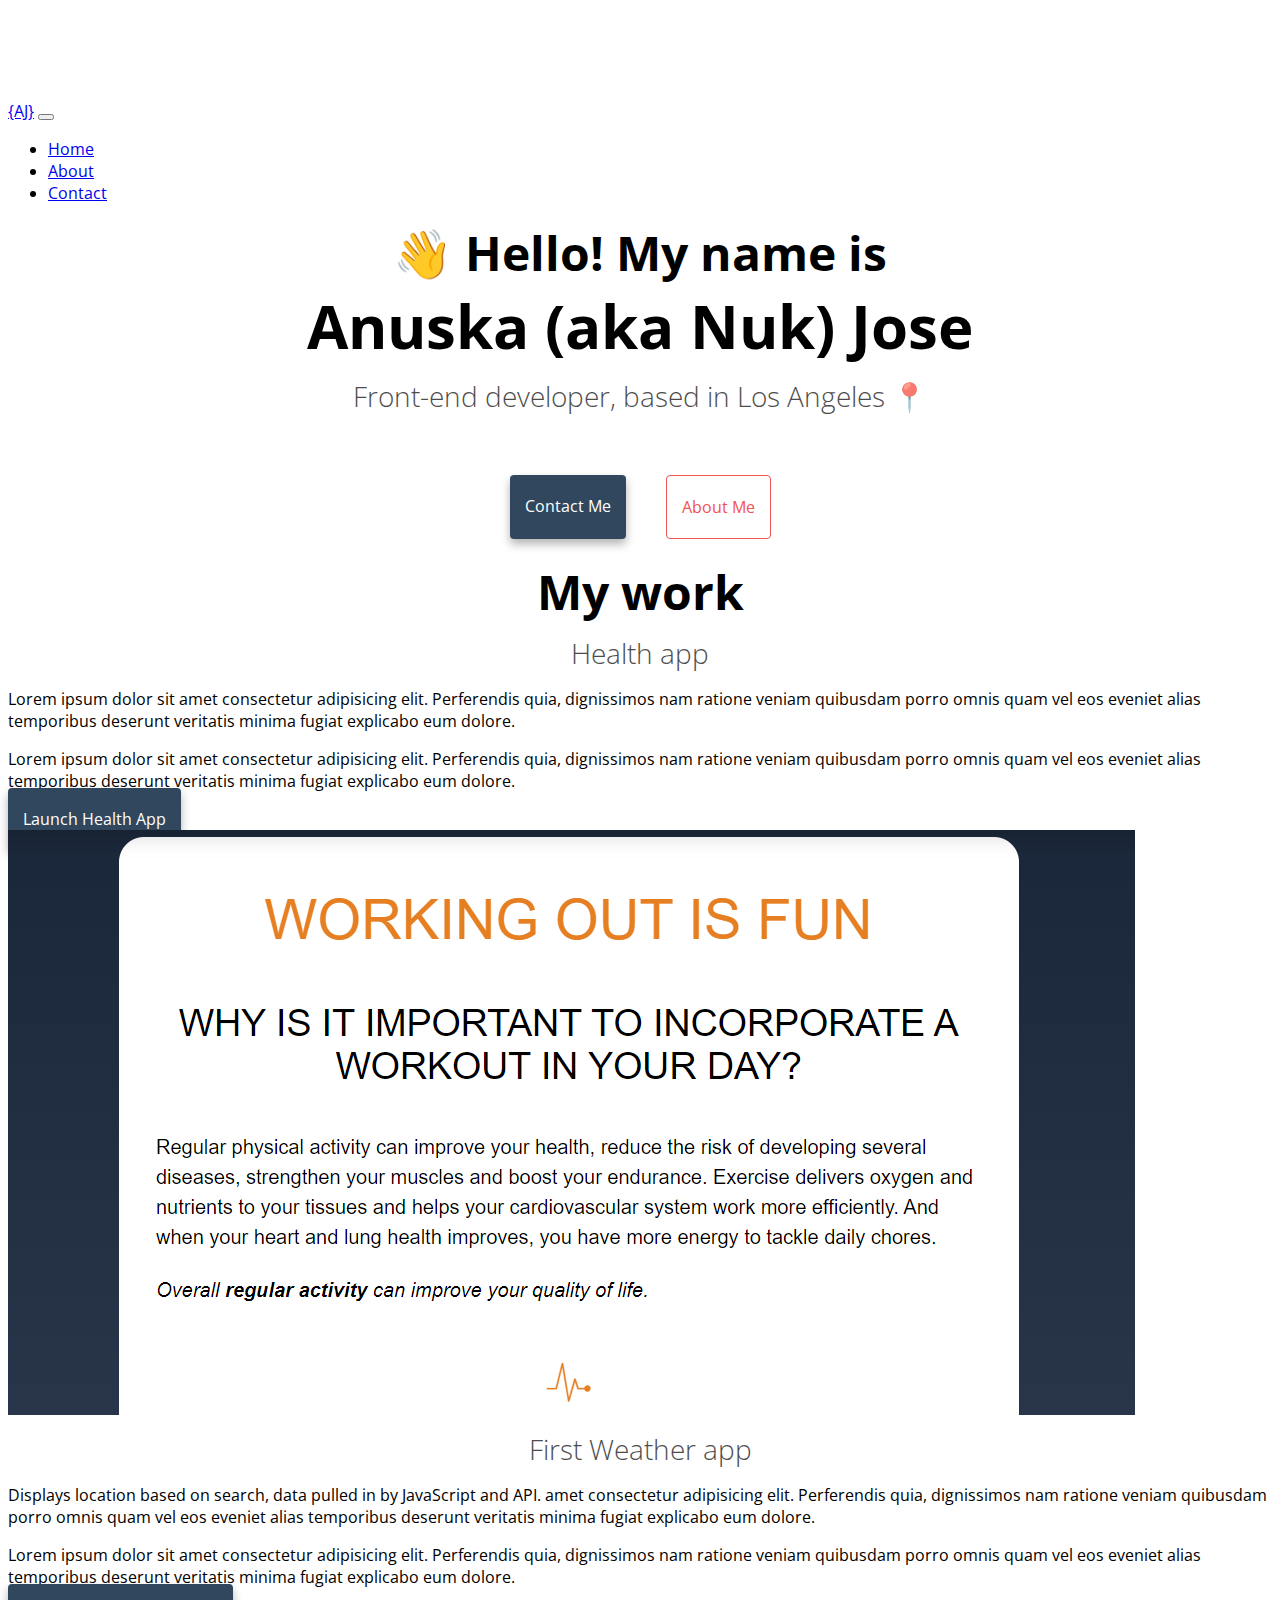
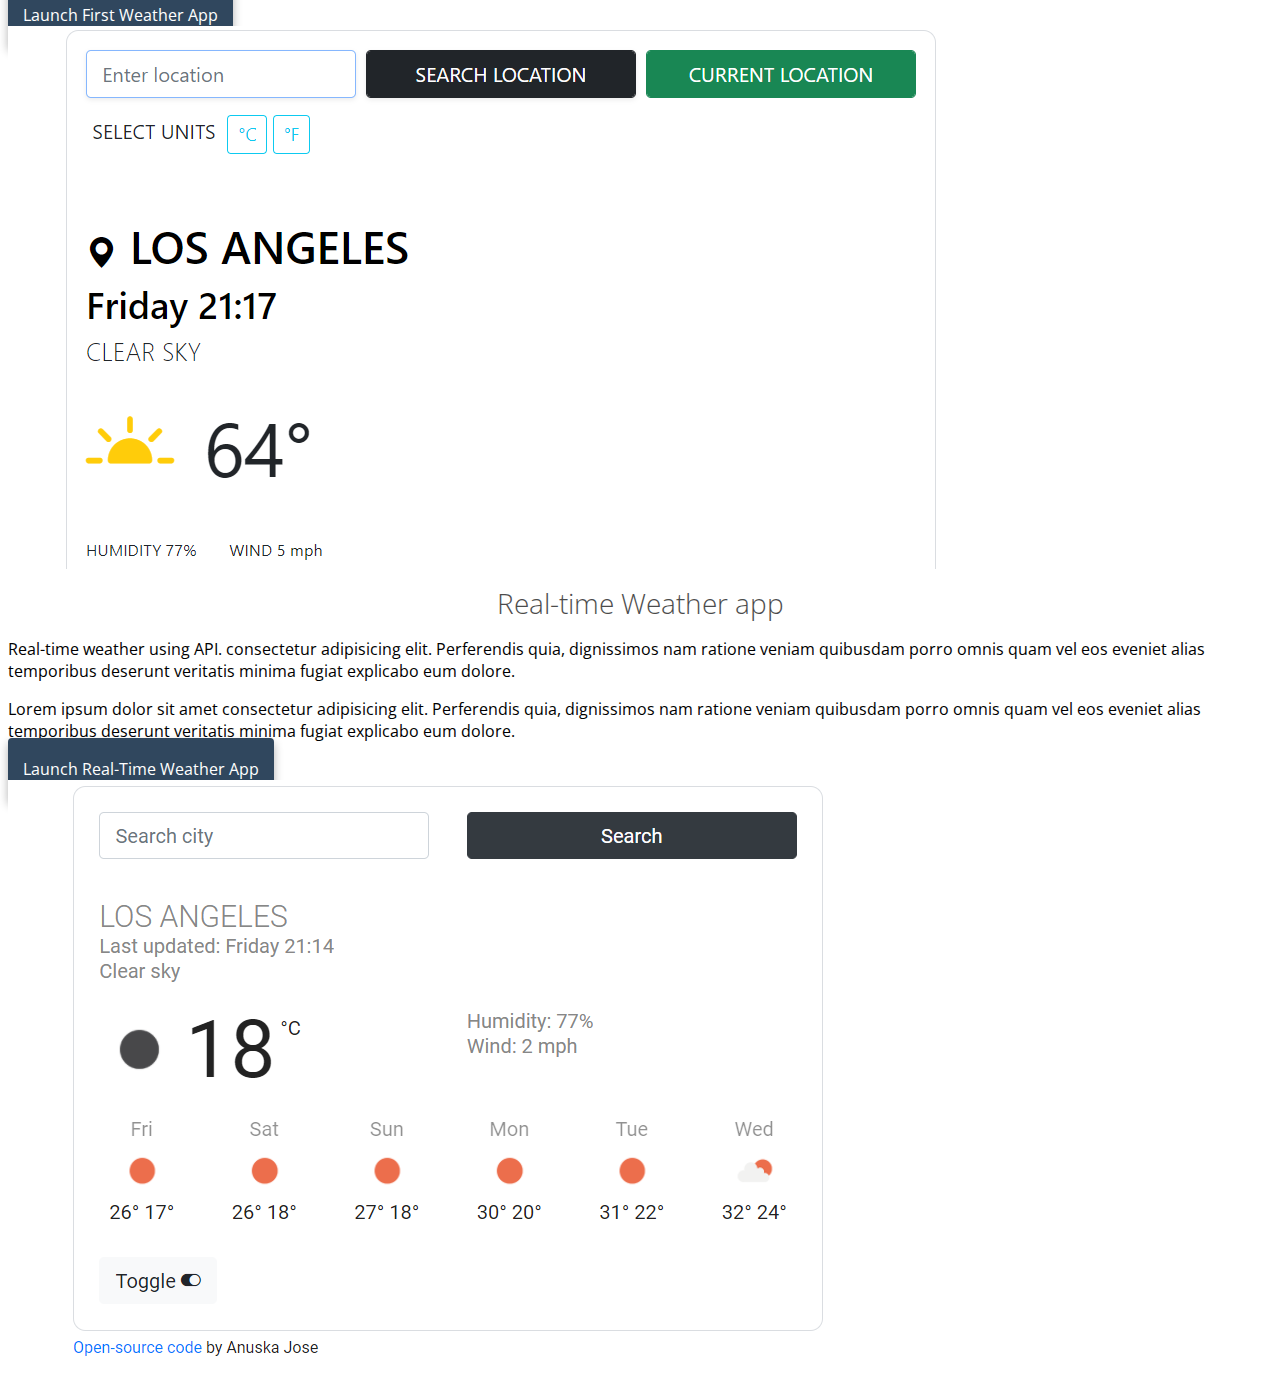
==== index.html @ acf6ad7d "Update about.html was bootstrap" ====
<!DOCTYPE html>
<html lang="en">
<head>
    <meta charset="UTF-8" />
    <meta http-equiv="X-UA-Compatible" content="IE=edge" />
    <meta name="viewport" content="width=device-width, initial-scale=1.0" />
    <link rel="preconnect" href="https://fonts.googleapis.com" />
    <link rel="preconnect" href="https://fonts.gstatic.com" crossorigin>
    <link href="https://fonts.googleapis.com/css2?family=Open+Sans:ital,wght@0,300;0,400;0,600;0,700;1,400&display=swap" rel="stylesheet" />
    <link href="https://cdn.jsdelivr.net/npm/bootstrap@5.0.2/dist/css/bootstrap.min.css" rel="stylesheet" integrity="sha384-EVSTQN3/azprG1Anm3QDgpJLIm9Nao0Yz1ztcQTwFspd3yD65VohhpuuCOmLASjC" crossorigin="anonymous" />
    <script src="https://cdn.jsdelivr.net/npm/bootstrap@5.0.2/dist/js/bootstrap.bundle.min.js" integrity="sha384-MrcW6ZMFYlzcLA8Nl+NtUVF0sA7MsXsP1UyJoMp4YLEuNSfAP+JcXn/tWtIaxVXM" crossorigin="anonymous"></script>
    <link rel="stylesheet" href="src/styles.css" />
    <title>Anuska Jose | Front-end Developer</title>
</head>
<body>
  <nav class="navbar fixed-top navbar-expand-lg navbar-dark bg-dark">
  <div class="container">
    <a class="navbar-brand" href="index.html">{AJ}</a>
    <button class="navbar-toggler" type="button" data-bs-toggle="collapse" data-bs-target="#navbarNav" aria-controls="navbarNav" aria-expanded="false" aria-label="Toggle navigation">
      <span class="navbar-toggler-icon"></span>
    </button>
    <div class="collapse navbar-collapse" id="navbarNav">
      <ul class="navbar-nav">
        <li class="nav-item">
          <a class="nav-link active" aria-current="page" href="index.html">Home</a>
        </li>
        <li class="nav-item">
          <a class="nav-link" href="about.html">About</a>
        </li>
        <!-- <li class="nav-item">
          <a class="nav-link" href="work.html">Work</a>
        </li> -->
        <li class="nav-item">
          <a class="nav-link" href="about.html#contact">Contact</a>
        </li>
      </ul>
    </div>
  </div>
  </nav>
  <div class="homepage">
    <h2><span class="wave">👋</span> Hello! My name is</h2>
    <h1>Anuska (aka Nuk) Jose</h1>
    <h3>Front-end developer, based in Los Angeles 📍</h3>
    <div class="navigation mb-5">
      <a href="about.html#contact" class="contact-link">Contact me</a>
      <a href="about.html" class="about-link">About me</a>
    </div>
  </div>
  <h2 class="mb-4">My work</h2>
  <div class="container">
    <div class="row pb-4">
      <div class="col-sm-6"><h3 class="mb-3">Health app</h2>
        <p>Lorem ipsum dolor sit amet consectetur adipisicing elit. Perferendis quia, dignissimos nam ratione veniam quibusdam porro omnis quam vel eos eveniet alias temporibus deserunt veritatis minima fugiat explicabo eum dolore.</p>
        <p>Lorem ipsum dolor sit amet consectetur adipisicing elit. Perferendis quia, dignissimos nam ratione veniam quibusdam porro omnis quam vel eos eveniet alias temporibus deserunt veritatis minima fugiat explicabo eum dolore.</p>
        <a href="https://www.shecodes.io/workshops/shecodes-basics-2c08e5f7-8f3b-440c-b9a5-8ad15609015e/projects/411037" target="_blank" class="btn app-link">
          Launch Health app
        </a>
      </div>
      <div class="col-sm-6 mt-4"><img src="images/health_app.png" class="img-fluid rounded" alt="Health" /></div>
    </div>
    <div class="row mt-4 pb-4">
      <div class="col-sm-6"><h3 class="mb-3">First Weather app</h2>
        <p>Displays location based on search, data pulled in by JavaScript and API. amet consectetur adipisicing elit. Perferendis quia, dignissimos nam ratione veniam quibusdam porro omnis quam vel eos eveniet alias temporibus deserunt veritatis minima fugiat explicabo eum dolore.</p>
        <p>Lorem ipsum dolor sit amet consectetur adipisicing elit. Perferendis quia, dignissimos nam ratione veniam quibusdam porro omnis quam vel eos eveniet alias temporibus deserunt veritatis minima fugiat explicabo eum dolore.</p>
        <a href="https://suspicious-hermann-8dc6e6.netlify.app/" target="_blank" class="btn app-link">
          Launch First Weather app
        </a>
      </div>
      <div class="col-sm-6 mt-4"><img src="images/first_weather_app.png" class="img-fluid rounded" alt="Weather" /></div>
    </div>
    <div class="row mt-4 pb-4">
      <div class="col-sm-6"><h3 class="mb-3">Real-time Weather app</h2>
        <p>Real-time weather using API. consectetur adipisicing elit. Perferendis quia, dignissimos nam ratione veniam quibusdam porro omnis quam vel eos eveniet alias temporibus deserunt veritatis minima fugiat explicabo eum dolore.</p>
        <p>Lorem ipsum dolor sit amet consectetur adipisicing elit. Perferendis quia, dignissimos nam ratione veniam quibusdam porro omnis quam vel eos eveniet alias temporibus deserunt veritatis minima fugiat explicabo eum dolore.</p>
        <a href="https://peaceful-chandrasekhar-93e662.netlify.app/" target="_blank" class="btn app-link">
          Launch Real-time Weather app
        </a>
      </div>
      <div class="col-sm-6 mt-4"><img src="images/live_weather_app.png" class="img-fluid rounded" alt="Weather" /></div>
    </div>
  </div> 
</body>
</html>
---- src/styles.css ----
body {
    margin-top: 100px;
    font-family: 'Open Sans', sans-serif;
}

h1, h2, h3 {
    text-align: center;
    margin: 0;
}

h1 {
    font-size: 60px;
}

h2 {
    font-size: 48px;
}

h3 {
    font-size: 28px;
    font-weight: 300;
    opacity: 0.7;
    margin-top: 10px;
}

:root {
    --primary-color: #30475E;
    --secondary-color: #F05454;
    --tertiary-color: #DDDDDD;
    --box-shadow: 0 5px 10px rgba(0, 0, 0, 0.3);
}

.about {
    margin: 60px auto;
    max-width: 800px;
}

.navigation {
    display: flex;
    justify-content: center;
    margin-top: 40px;
}

.navigation a {
    margin: 20px;
    border-radius: 4px;
    padding: 20px 15px;
    text-decoration: none;
    text-transform: capitalize;
    font-size: 16px;
}

.contact-link {
    background: var(--primary-color);
    box-shadow: var(--box-shadow);
    color: #fff;
}

.contact-link:hover, .app-link:hover {
    background: var(--secondary-color);
    box-shadow: var(--box-shadow);
    color: #fff;
}

.about-link {
    color: var(--secondary-color);
    border: 1px solid var(--secondary-color);
}

.about-link:hover {
    background: var(--primary-color);
    box-shadow: var(--box-shadow);
    border: 1px solid var(--primary-color);
    color: white;
}

.app-link {
    background: var(--primary-color);
    box-shadow: var(--box-shadow);
    color: #fff;
    border-radius: 4px;
    margin-top: 10px;
    padding: 20px 15px;
    text-decoration: none;
    text-transform: capitalize;
    font-size: 16px;
}

/* ---ABOUT ME---*/
.about-info p {
    font-size: 18px;
    line-height: 1.5;
    text-align: center;
    margin: 20px;
    padding: 20px;
    background: var(--tertiary-color);
    color: var(--primary-color);
    border-radius: 4px;
}

.email-link {
    display: flex;
    justify-content: center;
    color: var(--secondary-color);
    font-size: 24px;
    text-decoration: none;
}

.email-link:hover {
    color: var(--primary-color);
    text-align: center;
    display: block;
    text-decoration: none;
    cursor: help;
}

/*---EMOJI WAVE---*/
.wave {
  animation-name: wave-animation;
  animation-duration: 2.5s;
  animation-iteration-count: initial;
  transform-origin: 70% 70%;
  display: inline-block;
}

@keyframes wave-animation {
    0% { transform: rotate( 0.0deg) }
   10% { transform: rotate(14.0deg) }
   20% { transform: rotate(-8.0deg) }
   30% { transform: rotate(14.0deg) }
   40% { transform: rotate(-4.0deg) }
   50% { transform: rotate(10.0deg) }
   60% { transform: rotate( 0.0deg) }
  100% { transform: rotate( 0.0deg) }
}
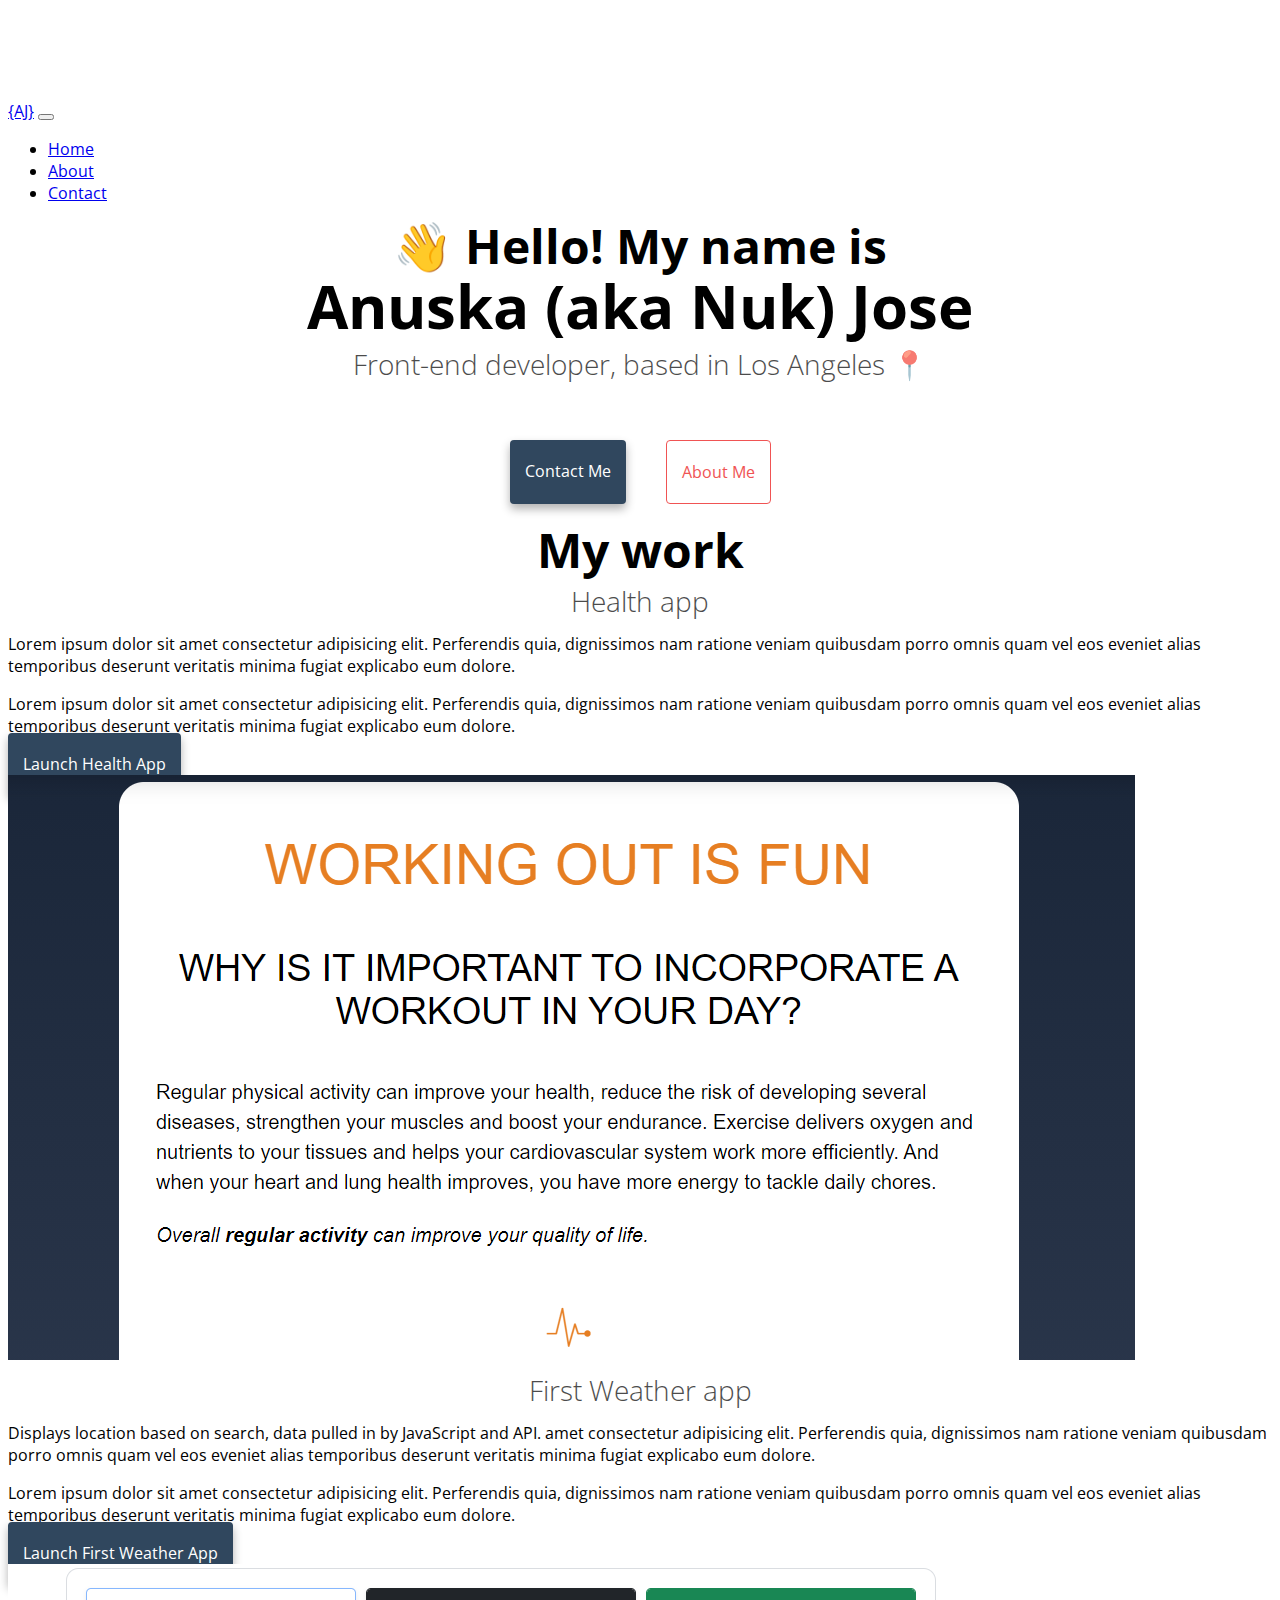
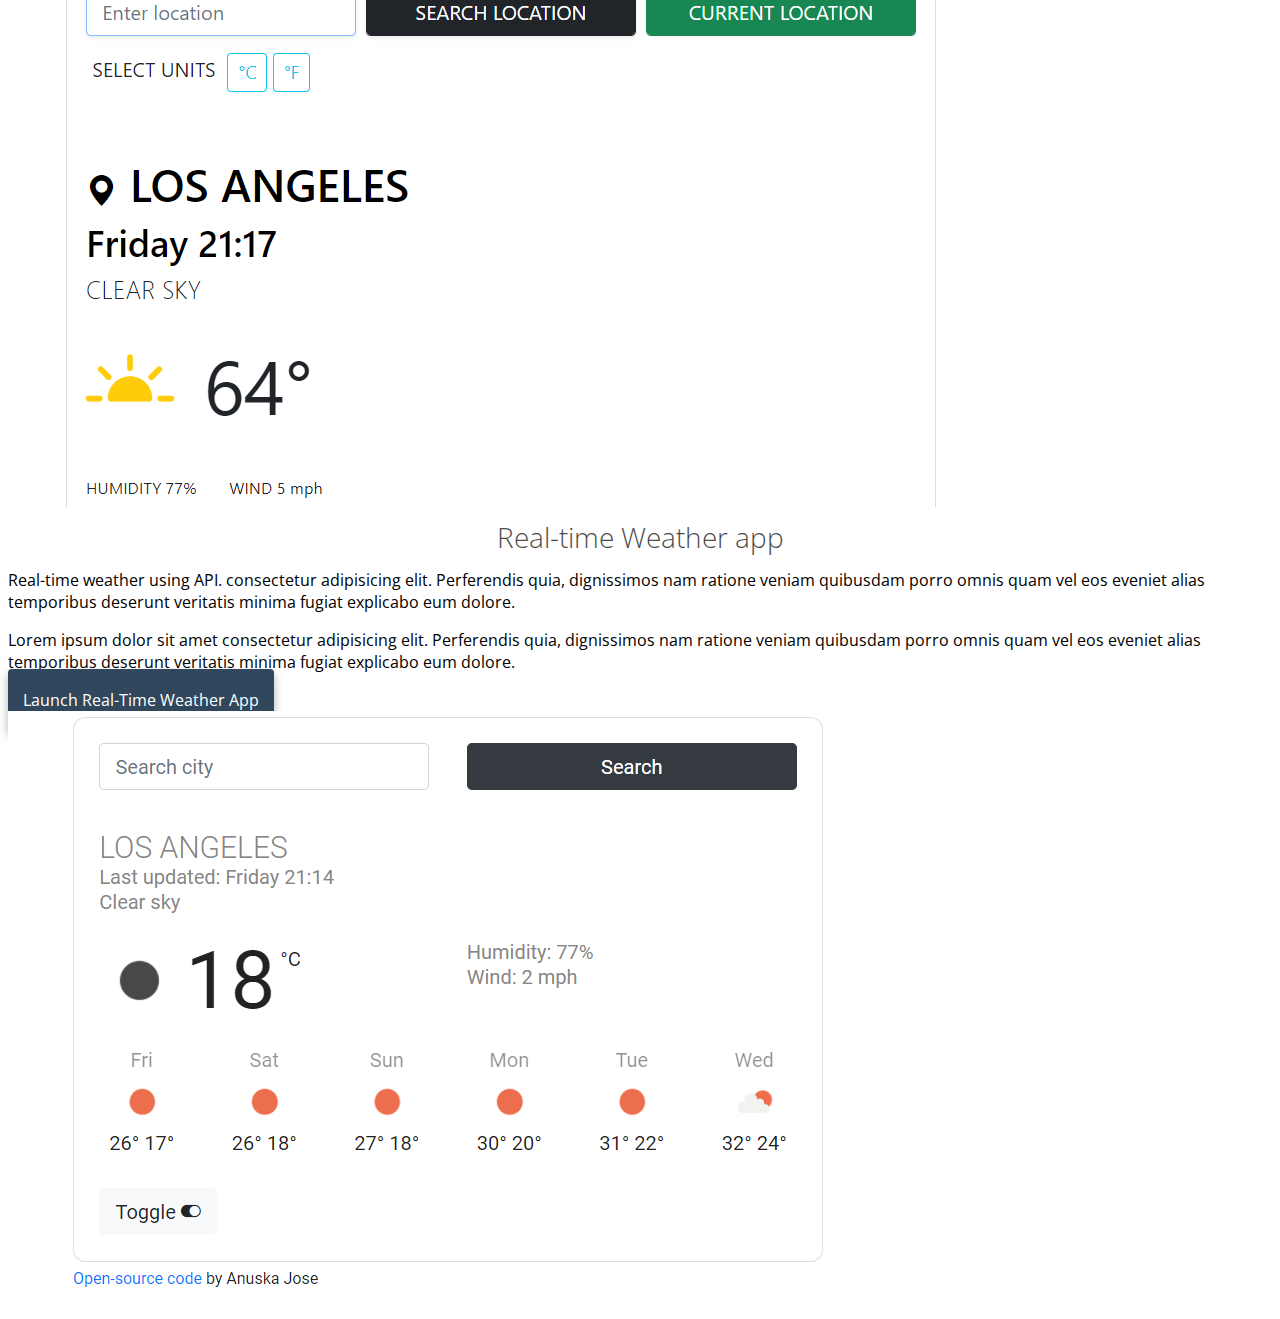
==== commit 9aed55ba: "Added padding around headers and paragraphs" ====
--- a/index.html
+++ b/index.html
@@ -40,7 +40,7 @@
   <div class="homepage">
     <h2><span class="wave">👋</span> Hello! My name is</h2>
     <h1>Anuska (aka Nuk) Jose</h1>
-    <h3>Front-end developer, based in Los Angeles 📍</h3>
+    <h3 class="ms-2 me-2">Front-end developer, based in Los Angeles 📍</h3>
     <div class="navigation mb-5">
       <a href="about.html#contact" class="contact-link">Contact me</a>
       <a href="about.html" class="about-link">About me</a>
@@ -50,31 +50,37 @@
   <div class="container">
     <div class="row pb-4">
       <div class="col-sm-6"><h3 class="mb-3">Health app</h2>
-        <p>Lorem ipsum dolor sit amet consectetur adipisicing elit. Perferendis quia, dignissimos nam ratione veniam quibusdam porro omnis quam vel eos eveniet alias temporibus deserunt veritatis minima fugiat explicabo eum dolore.</p>
-        <p>Lorem ipsum dolor sit amet consectetur adipisicing elit. Perferendis quia, dignissimos nam ratione veniam quibusdam porro omnis quam vel eos eveniet alias temporibus deserunt veritatis minima fugiat explicabo eum dolore.</p>
-        <a href="https://www.shecodes.io/workshops/shecodes-basics-2c08e5f7-8f3b-440c-b9a5-8ad15609015e/projects/411037" target="_blank" class="btn app-link">
+        <div class="ms-3 me-3">
+          <p>Lorem ipsum dolor sit amet consectetur adipisicing elit. Perferendis quia, dignissimos nam ratione veniam quibusdam porro omnis quam vel eos eveniet alias temporibus deserunt veritatis minima fugiat explicabo eum dolore.</p>
+          <p>Lorem ipsum dolor sit amet consectetur adipisicing elit. Perferendis quia, dignissimos nam ratione veniam quibusdam porro omnis quam vel eos eveniet alias temporibus deserunt veritatis minima fugiat explicabo eum dolore.</p>
+          <a href="https://www.shecodes.io/workshops/shecodes-basics-2c08e5f7-8f3b-440c-b9a5-8ad15609015e/projects/411037" target="_blank" class="btn app-link">
           Launch Health app
-        </a>
+          </a>
+        </div>
       </div>
       <div class="col-sm-6 mt-4"><img src="images/health_app.png" class="img-fluid rounded" alt="Health" /></div>
     </div>
     <div class="row mt-4 pb-4">
       <div class="col-sm-6"><h3 class="mb-3">First Weather app</h2>
+        <div class="ms-3 me-3">
         <p>Displays location based on search, data pulled in by JavaScript and API. amet consectetur adipisicing elit. Perferendis quia, dignissimos nam ratione veniam quibusdam porro omnis quam vel eos eveniet alias temporibus deserunt veritatis minima fugiat explicabo eum dolore.</p>
         <p>Lorem ipsum dolor sit amet consectetur adipisicing elit. Perferendis quia, dignissimos nam ratione veniam quibusdam porro omnis quam vel eos eveniet alias temporibus deserunt veritatis minima fugiat explicabo eum dolore.</p>
         <a href="https://suspicious-hermann-8dc6e6.netlify.app/" target="_blank" class="btn app-link">
           Launch First Weather app
         </a>
+        </div>
       </div>
       <div class="col-sm-6 mt-4"><img src="images/first_weather_app.png" class="img-fluid rounded" alt="Weather" /></div>
     </div>
     <div class="row mt-4 pb-4">
       <div class="col-sm-6"><h3 class="mb-3">Real-time Weather app</h2>
+        <div class="ms-3 me-3">
         <p>Real-time weather using API. consectetur adipisicing elit. Perferendis quia, dignissimos nam ratione veniam quibusdam porro omnis quam vel eos eveniet alias temporibus deserunt veritatis minima fugiat explicabo eum dolore.</p>
         <p>Lorem ipsum dolor sit amet consectetur adipisicing elit. Perferendis quia, dignissimos nam ratione veniam quibusdam porro omnis quam vel eos eveniet alias temporibus deserunt veritatis minima fugiat explicabo eum dolore.</p>
         <a href="https://peaceful-chandrasekhar-93e662.netlify.app/" target="_blank" class="btn app-link">
           Launch Real-time Weather app
         </a>
+        </div>
       </div>
       <div class="col-sm-6 mt-4"><img src="images/live_weather_app.png" class="img-fluid rounded" alt="Weather" /></div>
     </div>
--- a/src/styles.css
+++ b/src/styles.css
@@ -6,6 +6,7 @@
 h1, h2, h3 {
     text-align: center;
     margin: 0;
+    line-height: 1.1;
 }
 
 h1 {
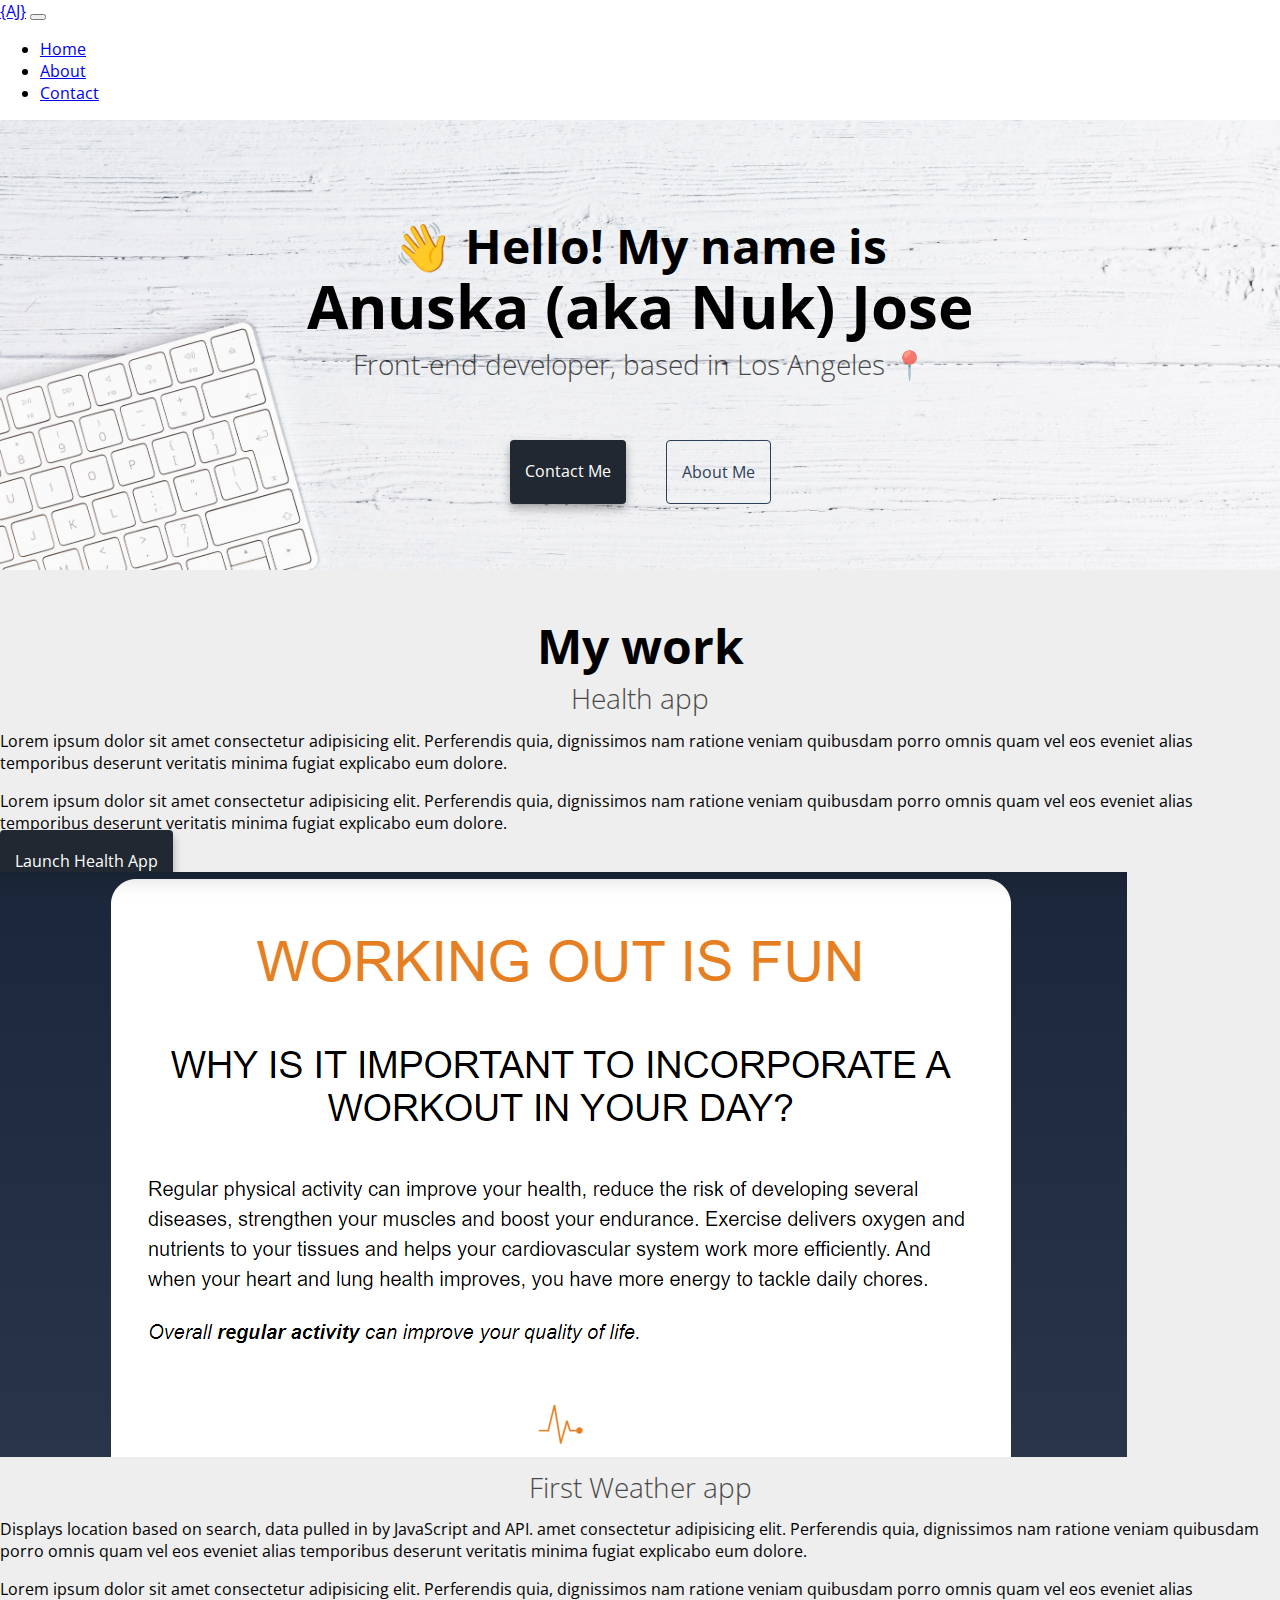
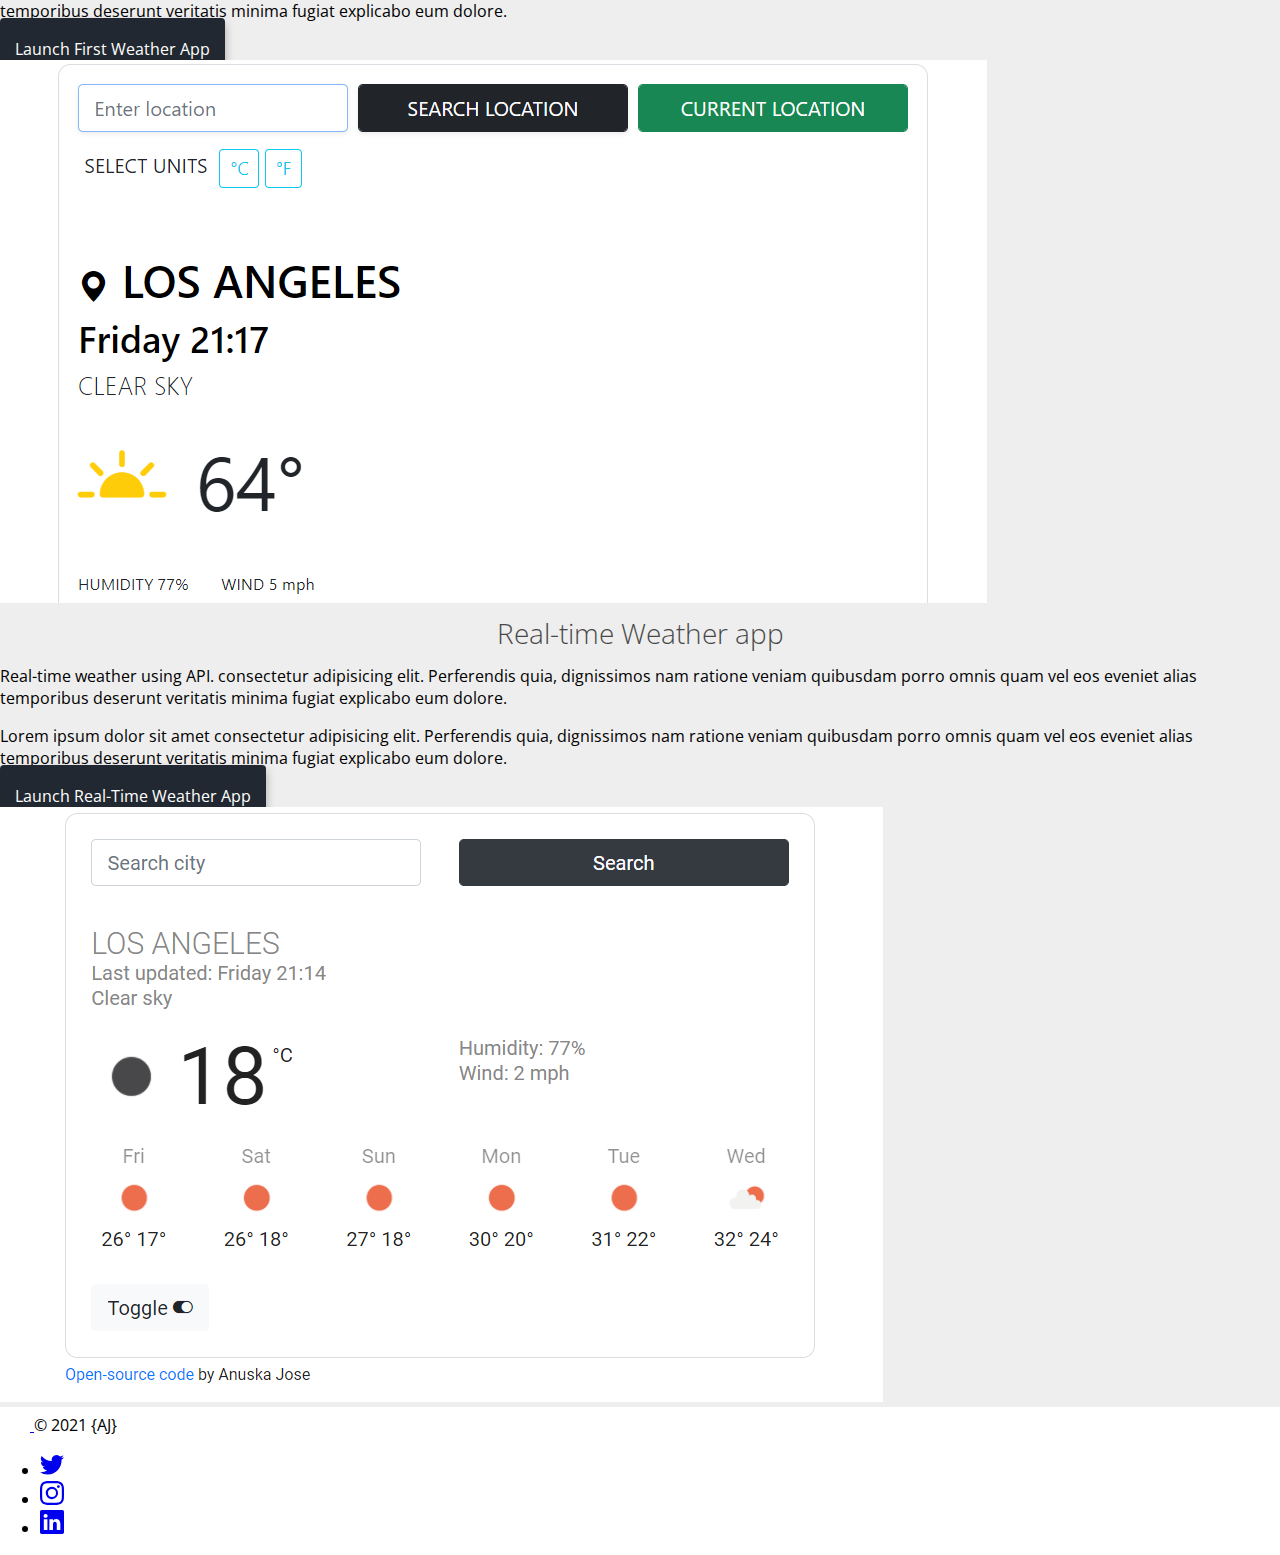
==== commit 6049d8d1: "Parallax scrolling added to index.html, add bootstrap footer" ====
--- a/index.html
+++ b/index.html
@@ -4,6 +4,12 @@
     <meta charset="UTF-8" />
     <meta http-equiv="X-UA-Compatible" content="IE=edge" />
     <meta name="viewport" content="width=device-width, initial-scale=1.0" />
+    <meta name="description" content="Looking for a front-end developer to build your website or help keep it up to date? 
+    Anuska Jose is a front-end developer specializing in Responsive website using HTML5, CSS3, JavaScript and React." />
+    <link rel="apple-touch-icon" sizes="180x180" href="/apple-touch-icon.png" />
+    <link rel="icon" type="image/png" sizes="32x32" href="/favicon-32x32.png" />
+    <link rel="icon" type="image/png" sizes="16x16" href="/favicon-16x16.png" />
+    <link rel="manifest" href="/site.webmanifest" />
     <link rel="preconnect" href="https://fonts.googleapis.com" />
     <link rel="preconnect" href="https://fonts.gstatic.com" crossorigin>
     <link href="https://fonts.googleapis.com/css2?family=Open+Sans:ital,wght@0,300;0,400;0,600;0,700;1,400&display=swap" rel="stylesheet" />
@@ -15,75 +21,99 @@
 <body>
   <nav class="navbar fixed-top navbar-expand-lg navbar-dark bg-dark">
   <div class="container">
-    <a class="navbar-brand" href="index.html">{AJ}</a>
+    <a class="navbar-brand" href="/">{AJ}</a>
     <button class="navbar-toggler" type="button" data-bs-toggle="collapse" data-bs-target="#navbarNav" aria-controls="navbarNav" aria-expanded="false" aria-label="Toggle navigation">
       <span class="navbar-toggler-icon"></span>
     </button>
     <div class="collapse navbar-collapse" id="navbarNav">
       <ul class="navbar-nav">
         <li class="nav-item">
-          <a class="nav-link active" aria-current="page" href="index.html">Home</a>
+          <a class="nav-link active" aria-current="page" href="/">Home</a>
         </li>
         <li class="nav-item">
-          <a class="nav-link" href="about.html">About</a>
+          <a class="nav-link" href="/about.html">About</a>
         </li>
         <!-- <li class="nav-item">
           <a class="nav-link" href="work.html">Work</a>
         </li> -->
         <li class="nav-item">
-          <a class="nav-link" href="about.html#contact">Contact</a>
+          <a class="nav-link" href="/about.html#contact">Contact</a>
         </li>
       </ul>
     </div>
   </div>
   </nav>
-  <div class="homepage">
+  <div class="parallax-homepage">
     <h2><span class="wave">👋</span> Hello! My name is</h2>
     <h1>Anuska (aka Nuk) Jose</h1>
     <h3 class="ms-2 me-2">Front-end developer, based in Los Angeles 📍</h3>
-    <div class="navigation mb-5">
-      <a href="about.html#contact" class="contact-link">Contact me</a>
-      <a href="about.html" class="about-link">About me</a>
+    <div class="navigation">
+      <a href="/about.html#contact" title="Contact me" class="contact-link">Contact me</a>
+      <a href="/about.html" title="About me" class="about-link">About me</a>
     </div>
   </div>
-  <h2 class="mb-4">My work</h2>
+  <div class="solid-background">
+  <h2 class="mb-4 work">My work</h2>
   <div class="container">
     <div class="row pb-4">
       <div class="col-sm-6"><h3 class="mb-3">Health app</h2>
         <div class="ms-3 me-3">
           <p>Lorem ipsum dolor sit amet consectetur adipisicing elit. Perferendis quia, dignissimos nam ratione veniam quibusdam porro omnis quam vel eos eveniet alias temporibus deserunt veritatis minima fugiat explicabo eum dolore.</p>
           <p>Lorem ipsum dolor sit amet consectetur adipisicing elit. Perferendis quia, dignissimos nam ratione veniam quibusdam porro omnis quam vel eos eveniet alias temporibus deserunt veritatis minima fugiat explicabo eum dolore.</p>
-          <a href="https://www.shecodes.io/workshops/shecodes-basics-2c08e5f7-8f3b-440c-b9a5-8ad15609015e/projects/411037" target="_blank" class="btn app-link">
+          <a href="https://www.shecodes.io/workshops/shecodes-basics-2c08e5f7-8f3b-440c-b9a5-8ad15609015e/projects/411037" title="Health App" target="_blank" class="btn app-link">
           Launch Health app
           </a>
         </div>
       </div>
-      <div class="col-sm-6 mt-4"><img src="images/health_app.png" class="img-fluid rounded" alt="Health" /></div>
+      <div class="col-sm-6 mt-4"><img src="/images/health_app.png" class="img-fluid rounded" alt="Health App" /></div>
     </div>
     <div class="row mt-4 pb-4">
       <div class="col-sm-6"><h3 class="mb-3">First Weather app</h2>
         <div class="ms-3 me-3">
         <p>Displays location based on search, data pulled in by JavaScript and API. amet consectetur adipisicing elit. Perferendis quia, dignissimos nam ratione veniam quibusdam porro omnis quam vel eos eveniet alias temporibus deserunt veritatis minima fugiat explicabo eum dolore.</p>
         <p>Lorem ipsum dolor sit amet consectetur adipisicing elit. Perferendis quia, dignissimos nam ratione veniam quibusdam porro omnis quam vel eos eveniet alias temporibus deserunt veritatis minima fugiat explicabo eum dolore.</p>
-        <a href="https://suspicious-hermann-8dc6e6.netlify.app/" target="_blank" class="btn app-link">
+        <a href="https://suspicious-hermann-8dc6e6.netlify.app/" title="First Weather App" target="_blank" class="btn app-link">
           Launch First Weather app
         </a>
         </div>
       </div>
-      <div class="col-sm-6 mt-4"><img src="images/first_weather_app.png" class="img-fluid rounded" alt="Weather" /></div>
+      <div class="col-sm-6 mt-4"><img src="/images/first_weather_app.png" class="img-fluid rounded" alt="Weather App" /></div>
     </div>
     <div class="row mt-4 pb-4">
       <div class="col-sm-6"><h3 class="mb-3">Real-time Weather app</h2>
         <div class="ms-3 me-3">
         <p>Real-time weather using API. consectetur adipisicing elit. Perferendis quia, dignissimos nam ratione veniam quibusdam porro omnis quam vel eos eveniet alias temporibus deserunt veritatis minima fugiat explicabo eum dolore.</p>
         <p>Lorem ipsum dolor sit amet consectetur adipisicing elit. Perferendis quia, dignissimos nam ratione veniam quibusdam porro omnis quam vel eos eveniet alias temporibus deserunt veritatis minima fugiat explicabo eum dolore.</p>
-        <a href="https://peaceful-chandrasekhar-93e662.netlify.app/" target="_blank" class="btn app-link">
+        <a href="https://peaceful-chandrasekhar-93e662.netlify.app/" title="Real-time Weather App" target="_blank" class="btn app-link">
           Launch Real-time Weather app
         </a>
         </div>
       </div>
-      <div class="col-sm-6 mt-4"><img src="images/live_weather_app.png" class="img-fluid rounded" alt="Weather" /></div>
+      <div class="col-sm-6 mt-4"><img src="/images/live_weather_app.png" class="img-fluid rounded" alt="Weather App" /></div>
     </div>
-  </div> 
+  </div>
+  </div>
+  <div class="container">
+  <footer class="d-flex flex-wrap justify-content-between align-items-center py-2 my-3">
+    <div class="col-md-4 d-flex align-items-center">
+      <a href="/" class="mb-3 me-2 mb-md-0 text-muted text-decoration-none lh-1">
+        <svg class="bi" width="30" height="24"><use xlink:href="#bootstrap"/></svg>
+      </a>
+      <span class="text-muted">&copy; 2021 {AJ}</span>
+    </div>
+
+    <ul class="nav col-md-4 justify-content-end list-unstyled d-flex">
+      <li class="ms-3"><a class="text-muted" href="https://twitter.com/nukajose" target="_blank"><svg xmlns="http://www.w3.org/2000/svg" width="24" height="24" fill="currentColor" class="bi bi-twitter" viewBox="0 0 16 16">
+  <path d="M5.026 15c6.038 0 9.341-5.003 9.341-9.334 0-.14 0-.282-.006-.422A6.685 6.685 0 0 0 16 3.542a6.658 6.658 0 0 1-1.889.518 3.301 3.301 0 0 0 1.447-1.817 6.533 6.533 0 0 1-2.087.793A3.286 3.286 0 0 0 7.875 6.03a9.325 9.325 0 0 1-6.767-3.429 3.289 3.289 0 0 0 1.018 4.382A3.323 3.323 0 0 1 .64 6.575v.045a3.288 3.288 0 0 0 2.632 3.218 3.203 3.203 0 0 1-.865.115 3.23 3.23 0 0 1-.614-.057 3.283 3.283 0 0 0 3.067 2.277A6.588 6.588 0 0 1 .78 13.58a6.32 6.32 0 0 1-.78-.045A9.344 9.344 0 0 0 5.026 15z"/>
+</svg></a></li>
+      <li class="ms-3"><a class="text-muted" href="https://www.instagram.com/acejose84/" target="_blank"><svg xmlns="http://www.w3.org/2000/svg" width="24" height="24" fill="currentColor" class="bi bi-instagram" viewBox="0 0 16 16">
+  <path d="M8 0C5.829 0 5.556.01 4.703.048 3.85.088 3.269.222 2.76.42a3.917 3.917 0 0 0-1.417.923A3.927 3.927 0 0 0 .42 2.76C.222 3.268.087 3.85.048 4.7.01 5.555 0 5.827 0 8.001c0 2.172.01 2.444.048 3.297.04.852.174 1.433.372 1.942.205.526.478.972.923 1.417.444.445.89.719 1.416.923.51.198 1.09.333 1.942.372C5.555 15.99 5.827 16 8 16s2.444-.01 3.298-.048c.851-.04 1.434-.174 1.943-.372a3.916 3.916 0 0 0 1.416-.923c.445-.445.718-.891.923-1.417.197-.509.332-1.09.372-1.942C15.99 10.445 16 10.173 16 8s-.01-2.445-.048-3.299c-.04-.851-.175-1.433-.372-1.941a3.926 3.926 0 0 0-.923-1.417A3.911 3.911 0 0 0 13.24.42c-.51-.198-1.092-.333-1.943-.372C10.443.01 10.172 0 7.998 0h.003zm-.717 1.442h.718c2.136 0 2.389.007 3.232.046.78.035 1.204.166 1.486.275.373.145.64.319.92.599.28.28.453.546.598.92.11.281.24.705.275 1.485.039.843.047 1.096.047 3.231s-.008 2.389-.047 3.232c-.035.78-.166 1.203-.275 1.485a2.47 2.47 0 0 1-.599.919c-.28.28-.546.453-.92.598-.28.11-.704.24-1.485.276-.843.038-1.096.047-3.232.047s-2.39-.009-3.233-.047c-.78-.036-1.203-.166-1.485-.276a2.478 2.478 0 0 1-.92-.598 2.48 2.48 0 0 1-.6-.92c-.109-.281-.24-.705-.275-1.485-.038-.843-.046-1.096-.046-3.233 0-2.136.008-2.388.046-3.231.036-.78.166-1.204.276-1.486.145-.373.319-.64.599-.92.28-.28.546-.453.92-.598.282-.11.705-.24 1.485-.276.738-.034 1.024-.044 2.515-.045v.002zm4.988 1.328a.96.96 0 1 0 0 1.92.96.96 0 0 0 0-1.92zm-4.27 1.122a4.109 4.109 0 1 0 0 8.217 4.109 4.109 0 0 0 0-8.217zm0 1.441a2.667 2.667 0 1 1 0 5.334 2.667 2.667 0 0 1 0-5.334z"/>
+</svg></a></li>
+      <li class="ms-3 me-3"><a class="text-muted" href="https://www.linkedin.com/in/anuskajose/" target="_blank"><svg xmlns="http://www.w3.org/2000/svg" width="24" height="24" fill="currentColor" class="bi bi-linkedin" viewBox="0 0 16 16">
+  <path d="M0 1.146C0 .513.526 0 1.175 0h13.65C15.474 0 16 .513 16 1.146v13.708c0 .633-.526 1.146-1.175 1.146H1.175C.526 16 0 15.487 0 14.854V1.146zm4.943 12.248V6.169H2.542v7.225h2.401zm-1.2-8.212c.837 0 1.358-.554 1.358-1.248-.015-.709-.52-1.248-1.342-1.248-.822 0-1.359.54-1.359 1.248 0 .694.521 1.248 1.327 1.248h.016zm4.908 8.212V9.359c0-.216.016-.432.08-.586.173-.431.568-.878 1.232-.878.869 0 1.216.662 1.216 1.634v3.865h2.401V9.25c0-2.22-1.184-3.252-2.764-3.252-1.274 0-1.845.7-2.165 1.193v.025h-.016a5.54 5.54 0 0 1 .016-.025V6.169h-2.4c.03.678 0 7.225 0 7.225h2.4z"/>
+</svg></a></li>
+    </ul>
+  </footer>
+</div>
 </body>
 </html>--- a/src/styles.css
+++ b/src/styles.css
@@ -1,5 +1,5 @@
 body {
-    margin-top: 100px;
+    margin: 0 auto;
     font-family: 'Open Sans', sans-serif;
 }
 
@@ -25,15 +25,28 @@
 }
 
 :root {
-    --primary-color: #30475E;
-    --secondary-color: #F05454;
-    --tertiary-color: #DDDDDD;
+    --primary-color: #222831;
+    --secondary-color: #ff5722;
+    --tertiary-color: #2d4059;
     --box-shadow: 0 5px 10px rgba(0, 0, 0, 0.3);
 }
 
-.about {
-    margin: 60px auto;
-    max-width: 800px;
+/*---PARALLAX SCROLLING---*/
+.parallax-homepage {
+    background-image: url("/images/white_keyboard-unsplash.jpg");
+
+    /* Set a specific height */
+    min-height: 450px; 
+
+    /* Create the parallax scrolling effect */
+    background-attachment: fixed;
+    background-position: center;
+    background-repeat: no-repeat;
+    background-size: cover;
+}
+
+.solid-background {
+   background-color: #eeeeee;
 }
 
 .navigation {
@@ -58,20 +71,20 @@
 }
 
 .contact-link:hover, .app-link:hover {
-    background: var(--secondary-color);
+    background: var(--tertiary-color);
     box-shadow: var(--box-shadow);
     color: #fff;
 }
 
 .about-link {
-    color: var(--secondary-color);
-    border: 1px solid var(--secondary-color);
+    color: var(--tertiary-color);
+    border: 1px solid var(--tertiary-color);
 }
 
 .about-link:hover {
-    background: var(--primary-color);
+    background: var(--secondary-color);
     box-shadow: var(--box-shadow);
-    border: 1px solid var(--primary-color);
+    border: 1px solid var(--secondary-color);
     color: white;
 }
 
@@ -87,14 +100,23 @@
     font-size: 16px;
 }
 
+.work {
+    padding-top: 50px;
+}
+
 /* ---ABOUT ME---*/
+.about {
+    margin: 100px auto;
+    max-width: 800px;
+}
+
 .about-info p {
     font-size: 18px;
     line-height: 1.5;
     text-align: center;
     margin: 20px;
     padding: 20px;
-    background: var(--tertiary-color);
+    background: #eeeeee;
     color: var(--primary-color);
     border-radius: 4px;
 }
@@ -117,11 +139,12 @@
 
 /*---EMOJI WAVE---*/
 .wave {
-  animation-name: wave-animation;
-  animation-duration: 2.5s;
-  animation-iteration-count: initial;
-  transform-origin: 70% 70%;
-  display: inline-block;
+    margin-top: 100px;
+    animation-name: wave-animation;
+    animation-duration: 2.5s;
+    animation-iteration-count: initial;
+    transform-origin: 70% 70%;
+    display: inline-block;
 }
 
 @keyframes wave-animation {
